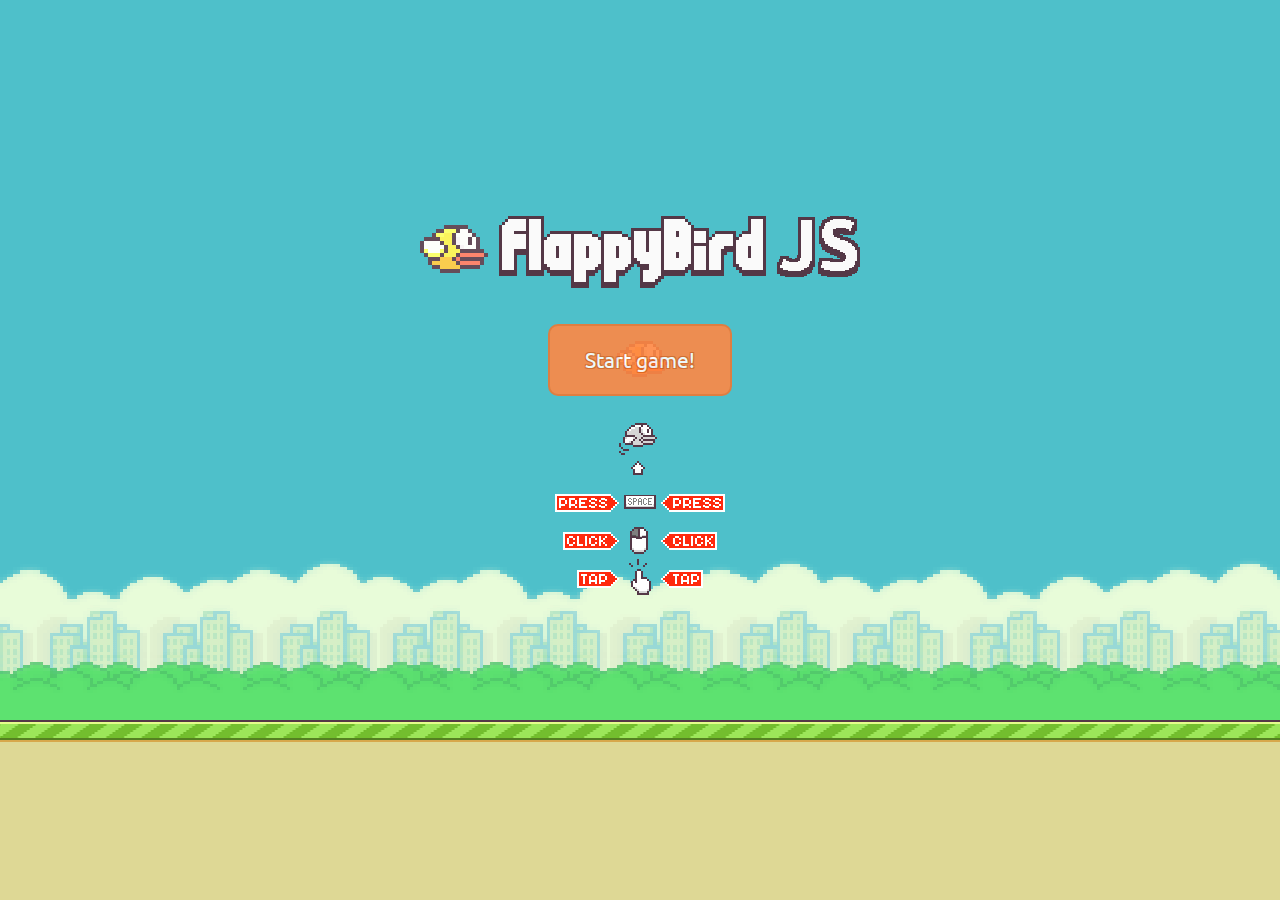
==== FlappyBirdJS.html @ 1e475b53 "Add files via upload" ====
<html>
	<head>
		<meta charset="UTF-8">
		<meta name="viewport" content="width=device-width, initial-scale=0.5, minimum-scale=0.5, maximum-scale=0.5" />
		<title>Flappy Bird JS</title>
		<link href="https://fonts.googleapis.com/css?family=Ubuntu" rel="stylesheet"> 
		<link rel="icon" type="image/vnd.microsoft.icon" href="data/images/favicon.ico">
		<link rel="apple-touch-icon" sizes="57x57" href="apple-touch-icon-57x57.png">
		<link rel="apple-touch-icon" sizes="114x114" href="apple-touch-icon-114x114.png">
		<link rel="apple-touch-icon" sizes="72x72" href="apple-touch-icon-72x72.png">
		<link rel="apple-touch-icon" sizes="144x144" href="apple-touch-icon-144x144.png">
		<link rel="apple-touch-icon" sizes="60x60" href="apple-touch-icon-60x60.png">
		<link rel="apple-touch-icon" sizes="120x120" href="apple-touch-icon-120x120.png">
		<link rel="apple-touch-icon" sizes="76x76" href="apple-touch-icon-76x76.png">
		<link rel="apple-touch-icon" sizes="152x152" href="apple-touch-icon-152x152.png">
		<link rel="stylesheet" href="data/css/flappybird.css" type="text/css">
		<script src="data/js/flappybird.js"></script>
	</head>
	<body onload="tryResetContainer()">
		<audio id="pointSound" src="data/audio/sfx_point.mp3"></audio>
		<audio id="hitSound" src="data/audio/sfx_hit.mp3"></audio>
		<audio id="dieSound" src="data/audio/sfx_die.mp3"></audio>
		<div class="ContainerFrame">
			<div id="GameWindow" class="GameWindow">
				<div id="GameCenter" class="GameCenter">
					<div class="PipeOverlay" id="PipeOverlay"></div>
					<div id="HitBox" class="HitBox"><div class="Bird"></div></div>
					<div class="ScoreBoard" id="Scoreboard"></div>
					<div class="GameStart" id="CtrlPlayOverlay">
						<img class="GameLogo" alt="FlappyBird" src="data/images/logo.png" />
						<div class="GameStartButton" onclick="runBird()">Start game!</div>
						<img class="GameControls" alt="Press Space, click LMB or tap for controls" src="data/images/controls.png">
					</div>
				</div>
			</div>
		</div>
	</body>
</html>
---- data/css/flappybird.css ----
@font-face {
	font-family: 'Impact';
	font-style: normal;
	font-weight: 400;
	src: local('Impact Regular'), local('Impact-Regular'), local('Impact'), url('../fonts/ImpactRegular.ttf');
}
* {
	margin: 0;
	padding: 0;
	user-select: none;
	-moz-user-select: none;
}
body {
	background-color: #DED895;
}
.ContainerFrame {
	width: 640px;
	height: 800px;
	position: relative;
	margin: auto;
}
.GameWindow {
	position: absolute;
	width: 100%;
	height: 100%;
	display: block;
	background: url('../images/flappy.png') #4EC0CA;
}
.GameCenter {
	width: 100%;
	height: 720px;
	display: block;
	background: url('../images/flappyOverlay.png');/*#08c;*/
}
.Bird {
	width: 51px;
	height: 36px;
	position: absolute;
	margin-top: -19px;
	margin-left: -23px;
	background-image: url('../images/bird.png');
	background-repeat: no-repeat;
}
.HitBox {
	width: 1px;
	height: 1px;
	margin-left: 50%;
	top: 360px;
	position: relative;
}
.GameStart {
	width: 100%;
	height: 100%;
	display: block;
	position: absolute;
}
.GameControls {
	display: block;
	position: relative;
	margin: auto;
	top: 350px;
}
.GameStartButton {
	display: block;
	margin: auto;
	position: relative;
	width: 180px;
	height: 48px;
	text-align: center;
	padding-top: 20px;
	background: #f84;
	font-family: Ubuntu;
	color: #fff;
	font-size: 16pt;
	border: 2px solid #e73;
	border-radius: 10px;
	top: 323px;
	opacity: 0.9;
	cursor: pointer;
	text-shadow: 1px 1px #d62, -1px 1px #d62, 1px -1px #d62, -1px -1px #d62;
}
.PipeOverlay {
	display: block;
	overflow: hidden;
	width: 100%;
	height: 800px;
	position: absolute;
	background: url('../images/flappyRoad.png');
}
.PipeTest1 {
	width: 100px;
	height: 710px;
	background-image: url('../images/pipe.png');
	margin-left: -50px;
	position: absolute;
}
.PipeTest2 {
	width: 100px;
	height: 710px;
	background-image: url('../images/pipe.png');
	margin-left: -50px;
	position: absolute;
	background-position-y: -710px;
}
.PipeControler {
	display: inline-block;
	position: absolute;
	width: 0px;
	height: 720px;
}
.DrawableHitbox {
	display: block;
	outline: 1px solid #000ffc;
	position: absolute;
	z-index: 300;
	color: #000ffc;
	overflow: hidden;
	word-break: break-all;
}
.ScoreBoard {
	top: 75px;
	font-size: 70pt;
	width: 100%;
	height: 150px;
	display: block;
	position: absolute;
	text-align: center;
	font-family: Impact;
	color: #FFFFFF;
	text-shadow: 5px 5px #000000, -5px 5px #000000, 5px -5px #000000, -5px -5px #000000, 0px 7px #000000, 0px -7px #000000, 7px 0px #000000, -7px 0px #000000;
}
.GameLogo {
	top: 215px;
	display: block;
	position: absolute;
	left: calc(50% - 220px);
}
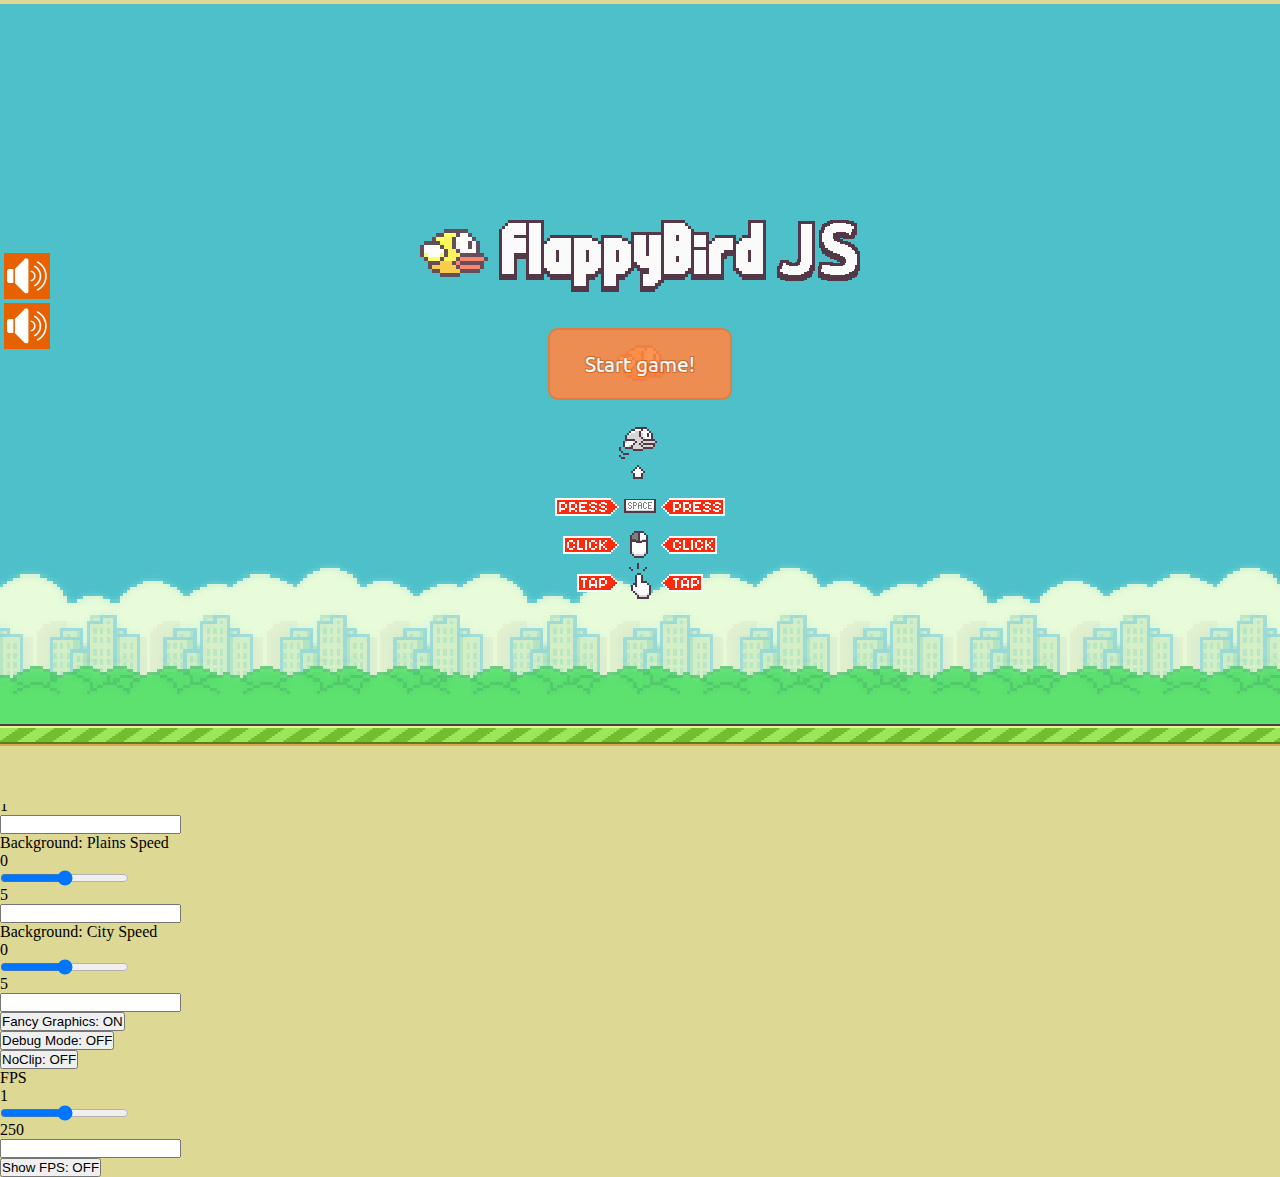
==== commit 7983273f: "Settings, bugfixes, FPS counter, etc." ====
--- a/FlappyBirdJS.html
+++ b/FlappyBirdJS.html
@@ -1,38 +1,205 @@
 <html>
-	<head>
-		<meta charset="UTF-8">
-		<meta name="viewport" content="width=device-width, initial-scale=0.5, minimum-scale=0.5, maximum-scale=0.5" />
-		<title>Flappy Bird JS</title>
-		<link href="https://fonts.googleapis.com/css?family=Ubuntu" rel="stylesheet"> 
-		<link rel="icon" type="image/vnd.microsoft.icon" href="data/images/favicon.ico">
-		<link rel="apple-touch-icon" sizes="57x57" href="apple-touch-icon-57x57.png">
-		<link rel="apple-touch-icon" sizes="114x114" href="apple-touch-icon-114x114.png">
-		<link rel="apple-touch-icon" sizes="72x72" href="apple-touch-icon-72x72.png">
-		<link rel="apple-touch-icon" sizes="144x144" href="apple-touch-icon-144x144.png">
-		<link rel="apple-touch-icon" sizes="60x60" href="apple-touch-icon-60x60.png">
-		<link rel="apple-touch-icon" sizes="120x120" href="apple-touch-icon-120x120.png">
-		<link rel="apple-touch-icon" sizes="76x76" href="apple-touch-icon-76x76.png">
-		<link rel="apple-touch-icon" sizes="152x152" href="apple-touch-icon-152x152.png">
-		<link rel="stylesheet" href="data/css/flappybird.css" type="text/css">
-		<script src="data/js/flappybird.js"></script>
-	</head>
-	<body onload="tryResetContainer()">
-		<audio id="pointSound" src="data/audio/sfx_point.mp3"></audio>
-		<audio id="hitSound" src="data/audio/sfx_hit.mp3"></audio>
-		<audio id="dieSound" src="data/audio/sfx_die.mp3"></audio>
-		<div class="ContainerFrame">
-			<div id="GameWindow" class="GameWindow">
-				<div id="GameCenter" class="GameCenter">
-					<div class="PipeOverlay" id="PipeOverlay"></div>
-					<div id="HitBox" class="HitBox"><div class="Bird"></div></div>
-					<div class="ScoreBoard" id="Scoreboard"></div>
-					<div class="GameStart" id="CtrlPlayOverlay">
-						<img class="GameLogo" alt="FlappyBird" src="data/images/logo.png" />
-						<div class="GameStartButton" onclick="runBird()">Start game!</div>
-						<img class="GameControls" alt="Press Space, click LMB or tap for controls" src="data/images/controls.png">
-					</div>
-				</div>
-			</div>
-		</div>
-	</body>
+    <head>
+        <meta charset="UTF-8">
+        <meta name="viewport" content="width=device-width, initial-scale=0.5, minimum-scale=0.5, maximum-scale=0.5" />
+        <title>Flappy Bird JS</title>
+        <link href="https://fonts.googleapis.com/css?family=Ubuntu" rel="stylesheet"> 
+        <link rel="icon" type="image/vnd.microsoft.icon" href="data/images/favicon.ico">
+        <link rel="apple-touch-icon" sizes="57x57" href="apple-touch-icon-57x57.png">
+        <link rel="apple-touch-icon" sizes="114x114" href="apple-touch-icon-114x114.png">
+        <link rel="apple-touch-icon" sizes="72x72" href="apple-touch-icon-72x72.png">
+        <link rel="apple-touch-icon" sizes="144x144" href="apple-touch-icon-144x144.png">
+        <link rel="apple-touch-icon" sizes="60x60" href="apple-touch-icon-60x60.png">
+        <link rel="apple-touch-icon" sizes="120x120" href="apple-touch-icon-120x120.png">
+        <link rel="apple-touch-icon" sizes="76x76" href="apple-touch-icon-76x76.png">
+        <link rel="apple-touch-icon" sizes="152x152" href="apple-touch-icon-152x152.png">
+        <link rel="stylesheet" href="data/css/flappybird.css" type="text/css">
+        <script src="data/audio/sounds.js"></script>
+        <script src="data/js/flappybird.js"></script>
+    </head>
+    <body onload="tryResetContainer()">
+        <div class="ContainerFrame">
+            <div id="GameWindow" class="GameWindow">
+                <div id="GameCenter" class="GameCenter">
+                    <div class="PipeOverlay" id="PipeOverlay"></div>
+                    <div id="HitBox" class="HitBox"><div class="Bird"></div></div>
+                    <div class="FPS_Counter" id="FPS"></div>
+                    <div class="ScoreBoard" id="Scoreboard"></div>
+                    <div class="GameStart" id="CtrlPlayOverlay">
+                        <img class="GameLogo" alt="FlappyBird" src="data/images/logo.png" />
+                        <div class="GameStartButton" onclick="runBird()">Start game!</div>
+                        <img class="GameControls" alt="Press Space, click LMB or tap for controls" src="data/images/controls.png">
+                        <div class="MetaSwitch" onclick="toggleAudio(this);">
+                            <div class="AudioSwitchDynamic"></div>
+                        </div>
+                        <div class="MetaSwitch SettingsSwitch" onclick="toggleGameSettings();">
+                            <div class="AudioSwitchDynamic SettingsSwitchIcon"></div>
+                        </div>
+                    </div>
+                </div>
+            </div>
+            <div class="GameSettings" id="GameSettings">
+                <div class="MetaSwitch SettingsSwitch" onclick="toggleGameSettings();">
+                    <div class="AudioSwitchDynamic ExitIcon"></div>
+                </div>
+                <div class="MetaSwitch" onclick="toggleAudio(this);">
+                    <div class="AudioSwitchDynamic"></div>
+                </div>
+                <div class="Settings">
+                    <div class="SettingsLine">
+                        <div class="SettingsText">Advanced Settings</div>
+                    </div>
+                    <div class="SettingsLine">
+                        <div class="Controller">
+                            <div class="ControllerName" title="Click to restore default value" onclick="setDefault('generatorRadius');">Generator Radius</div>
+                            <div class="ControllerCTRL">
+                                <div class="ControllerCTRLInput">
+                                    <div class="RangeInfo">0</div>
+                                    <input step="0.01" type="range" class="RangeLister ctrlElement generatorRadius" oninput="configure(this);" min="0" max="250" />
+                                    <div class="RangeInfo RangeInfoRight">250</div>
+                                </div>
+                                <input type="text" class="ControllerCTRLInput ctrlElement generatorRadius" oninput="configure(this);" />
+                            </div>
+                        </div>
+                        <div class="Controller ControllerRight">
+                            <div class="ControllerName" title="Click to restore default value" onclick="setDefault('rightDistance');">Pipes Right Distance</div>
+                            <div class="ControllerCTRL">
+                                <div class="ControllerCTRLInput">
+                                    <div class="RangeInfo">-200</div>
+                                    <input step="0.01" type="range" class="RangeLister ctrlElement rightDistance" oninput="configure(this);" min="-200" max="1000" />
+                                    <div class="RangeInfo RangeInfoRight">1000</div>
+                                </div>
+                                <input type="text"  class="ControllerCTRLInput ctrlElement rightDistance" oninput="configure(this);" />
+                            </div>
+                        </div>
+                    </div>
+                    <div class="SettingsLine">
+                        <div class="Controller">
+                            <div class="ControllerName" title="Click to restore default value" onclick="setDefault('pipesSpeed');">Pipes Speed</div>
+                            <div class="ControllerCTRL">
+                                <div class="ControllerCTRLInput">
+                                    <div class="RangeInfo">0</div>
+                                    <input step="0.01" type="range" class="RangeLister ctrlElement pipesSpeed" oninput="configure(this);" min="0" max="8" />
+                                    <div class="RangeInfo RangeInfoRight">8</div>
+                                </div>
+                                <input type="text" class="ControllerCTRLInput ctrlElement pipesSpeed" oninput="configure(this);" />
+                            </div>
+                        </div>
+                        <div class="Controller ControllerRight">
+                            <div class="ControllerName" title="Click to restore default value" onclick="setDefault('pipesDistance');">Pipes Distance</div>
+                            <div class="ControllerCTRL">
+                                <div class="ControllerCTRLInput">
+                                    <div class="RangeInfo">0</div>
+                                    <input step="0.01" type="range" class="RangeLister ctrlElement pipesDistance" oninput="configure(this);" min="0" max="700" />
+                                    <div class="RangeInfo RangeInfoRight">700</div>
+                                </div>
+                                <input type="text" class="ControllerCTRLInput ctrlElement pipesDistance" oninput="configure(this);" />
+                            </div>
+                        </div>
+                    </div>
+                    <div class="SettingsLine">
+                        <div class="Controller">
+                            <div class="ControllerName" title="Click to restore default value" onclick="setDefault('birdCenterSlide');">Bird Center Slide</div>
+                            <div class="ControllerCTRL">
+                                <div class="ControllerCTRLInput">
+                                    <div class="RangeInfo">-700</div>
+                                    <input step="0.01" type="range" class="RangeLister ctrlElement birdCenterSlide" oninput="configure(this);" min="-700" max="100" />
+                                    <div class="RangeInfo RangeInfoRight">100</div>
+                                </div>
+                                <input type="text" class="ControllerCTRLInput ctrlElement birdCenterSlide" oninput="configure(this);" />
+                            </div>
+                        </div>
+                        <div class="Controller ControllerRight">
+                            <div class="ControllerName" title="Click to restore default value" onclick="setDefault('gravityAcceleration');">Gravity Acceleration</div>
+                            <div class="ControllerCTRL">
+                                <div class="ControllerCTRLInput">
+                                    <div class="RangeInfo">0</div>
+                                    <input step="0.01" type="range" class="RangeLister ctrlElement gravityAcceleration" oninput="configure(this);" min="0" max="80" />
+                                    <div class="RangeInfo RangeInfoRight">80</div>
+                                </div>
+                                <input type="text" class="ControllerCTRLInput ctrlElement gravityAcceleration" oninput="configure(this);" />
+                            </div>
+                        </div>
+                    </div>
+                    <div class="SettingsLine">
+                        <div class="Controller">
+                            <div class="ControllerName" title="Click to restore default value" onclick="setDefault('gravityPower');">Gravity Power</div>
+                            <div class="ControllerCTRL">
+                                <div class="ControllerCTRLInput">
+                                    <div class="RangeInfo">0</div>
+                                    <input step="0.01" type="range" class="RangeLister ctrlElement gravityPower" oninput="configure(this);" min="0" max="10" />
+                                    <div class="RangeInfo RangeInfoRight">10</div>
+                                </div>
+                                <input type="text" class="ControllerCTRLInput ctrlElement gravityPower" oninput="configure(this);" />
+                            </div>
+                        </div>
+                        <div class="Controller ControllerRight">
+                            <div class="ControllerName" title="Click to restore default value" onclick="setDefault('gravitySuppress');">Jump Power (Gravity Suppress)</div>
+                            <div class="ControllerCTRL">
+                                <div class="ControllerCTRLInput">
+                                    <div class="RangeInfo">0</div>
+                                    <input step="0.01" type="range" class="RangeLister ctrlElement gravitySuppress" oninput="configure(this);" min="0" max="1" />
+                                    <div class="RangeInfo RangeInfoRight">1</div>
+                                </div>
+                                <input type="text" class="ControllerCTRLInput ctrlElement gravitySuppress" oninput="configure(this);" />
+                            </div>
+                        </div>
+                    </div>
+                    <div class="SettingsLine">
+                        <div class="Controller">
+                            <div class="ControllerName" title="Click to restore default value" onclick="setDefault('plainsSpeed');">Background: Plains Speed</div>
+                            <div class="ControllerCTRL">
+                                <div class="ControllerCTRLInput">
+                                    <div class="RangeInfo">0</div>
+                                    <input step="0.01" type="range" class="RangeLister ctrlElement plainsSpeed" oninput="configure(this);" min="0" max="5" />
+                                    <div class="RangeInfo RangeInfoRight">5</div>
+                                </div>
+                                <input type="text" class="ControllerCTRLInput ctrlElement plainsSpeed" oninput="configure(this);" />
+                            </div>
+                        </div>
+                        <div class="Controller ControllerRight">
+                            <div class="ControllerName" title="Click to restore default value" onclick="setDefault('citySpeed');">Background: City Speed</div>
+                            <div class="ControllerCTRL">
+                                <div class="ControllerCTRLInput">
+                                    <div class="RangeInfo">0</div>
+                                    <input step="0.01" type="range" class="RangeLister ctrlElement citySpeed" oninput="configure(this);" min="0" max="5" />
+                                    <div class="RangeInfo RangeInfoRight">5</div>
+                                </div>
+                                <input type="text" class="ControllerCTRLInput ctrlElement citySpeed" oninput="configure(this);" />
+                            </div>
+                        </div>
+                    </div>
+                    <div class="SettingsLine">
+                        <div class="Controller">
+                            <button onclick="configure(this);" class="ControllerCTRLCheckbox ctrlElement fancyGraphics">Fancy Graphics: ON</button>
+                        </div>
+                        <div class="Controller ControllerRight">
+                            <button onclick="configure(this);" class="ControllerCTRLCheckbox ctrlElement debugMode">Debug Mode: OFF</button>
+                        </div>
+                    </div>
+                    <div class="SettingsLine">
+                        <div class="Controller">
+                            <button onclick="configure(this);" class="ControllerCTRLCheckbox ctrlElement noClip">NoClip: OFF</button>
+                        </div>
+                        <div class="Controller ControllerRight">
+                            <div class="ControllerName" title="Click to restore default value" onclick="setDefault('citySpeed');">FPS</div>
+                            <div class="ControllerCTRL">
+                                <div class="ControllerCTRLInput">
+                                    <div class="RangeInfo">1</div>
+                                    <input step="0.01" type="range" class="RangeLister ctrlElement fpsResolver" oninput="configure(this);" min="1" max="250" />
+                                    <div class="RangeInfo RangeInfoRight">250</div>
+                                </div>
+                                <input type="text" class="ControllerCTRLInput ctrlElement fpsResolver" oninput="configure(this);" />
+                            </div>
+                        </div>
+                    </div>
+                    <div class="SettingsLine">
+                        <div class="Controller">
+                            <button onclick="configure(this);" class="ControllerCTRLCheckbox ctrlElement showFPS">Show FPS: OFF</button>
+                        </div>
+                    </div>
+                </div>
+            </div>
+        </div>
+    </body>
 </html>--- a/data/css/flappybird.css
+++ b/data/css/flappybird.css
@@ -134,4 +134,24 @@
 	display: block;
 	position: absolute;
 	left: calc(50% - 220px);
+}
+.AudioSwitch {
+	position: absolute;
+	display: block;
+	width: 54px;
+	height: 54px;
+	right: 5px;
+	top: 5px;
+	border: 4px solid #553000;
+	background: #FFF;
+	transform: scale(0.9);
+	cursor: pointer;
+}
+.AudioSwitchDynamic {
+	background: #E86101 no-repeat center;
+	width: 40px;
+	height: 40px;
+	margin: 4px;
+	padding: 3px;
+	background-image: url('../images/sound.png');
 }